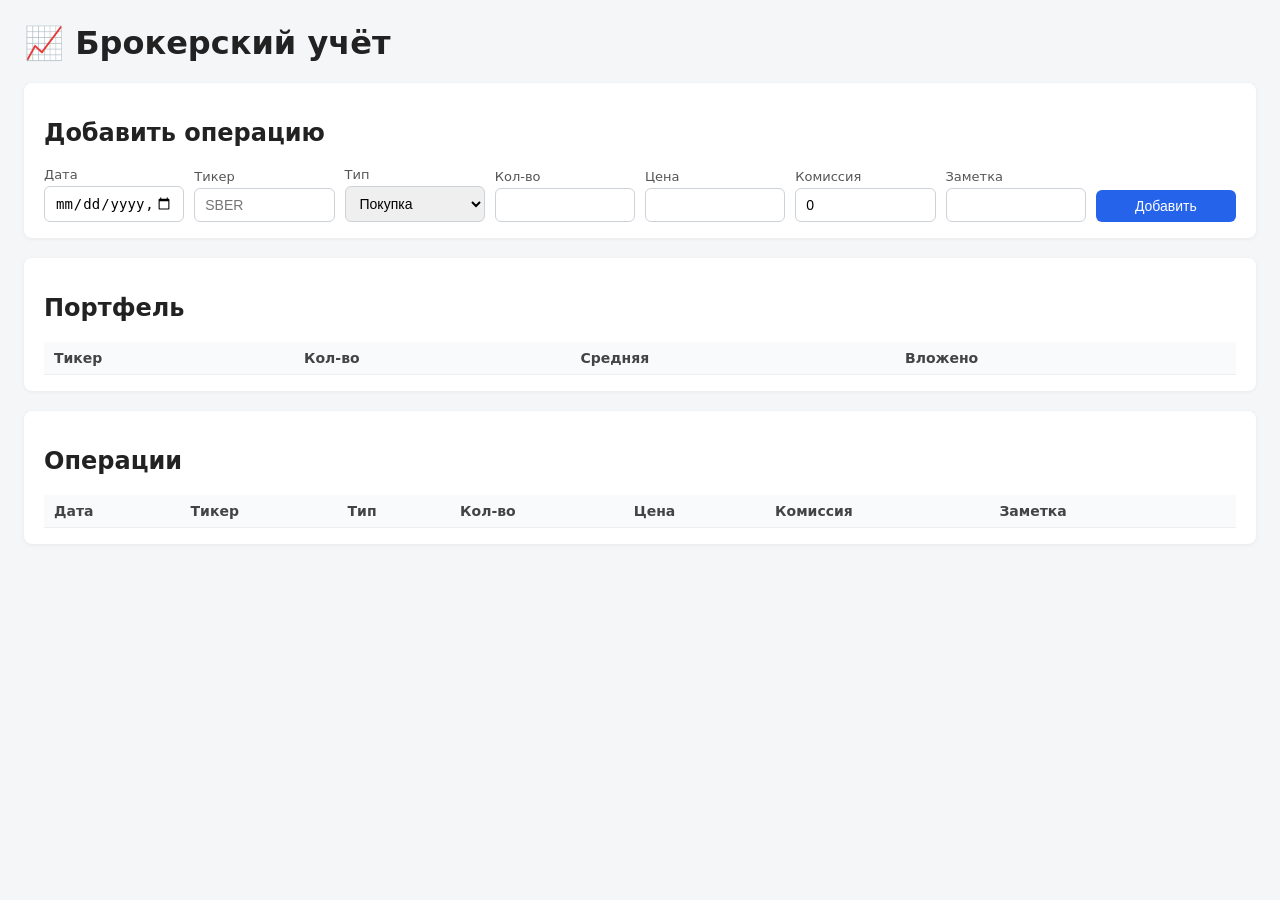
==== templates/index.html @ 0bee8068 "Init project and copy last projct in new bank_savingsBook" ====
<!DOCTYPE html>
<html lang="ru">
<head>
    <meta charset="UTF-8">
    <title>Broker App</title>
    <link rel="stylesheet" href="/static/style.css">
</head>
<body>
    <h1>📈 Брокерский учёт</h1>

    <section class="card">
        <h2>Добавить операцию</h2>
        <form id="op-form">
            <label>Дата <input type="datetime-local" name="date" required></label>
            <label>Тикер <input type="text" name="ticker" placeholder="SBER" required></label>
            <label>Тип
                <select name="side">
                    <option value="buy">Покупка</option>
                    <option value="sell">Продажа</option>
                </select>
            </label>
            <label>Кол-во <input type="number" step="any" name="quantity" required></label>
            <label>Цена <input type="number" step="any" name="price" required></label>
            <label>Комиссия <input type="number" step="any" name="commission" value="0"></label>
            <label>Заметка <input type="text" name="note"></label>
            <button type="submit">Добавить</button>
        </form>
    </section>

    <section class="card">
        <h2>Портфель</h2>
        <table id="portfolio-table">
            <thead>
                <tr><th>Тикер</th><th>Кол-во</th><th>Средняя</th><th>Вложено</th></tr>
            </thead>
            <tbody></tbody>
        </table>
    </section>

    <section class="card">
        <h2>Операции</h2>
        <table id="ops-table">
            <thead>
                <tr>
                    <th>Дата</th><th>Тикер</th><th>Тип</th>
                    <th>Кол-во</th><th>Цена</th><th>Комиссия</th><th>Заметка</th><th></th>
                </tr>
            </thead>
            <tbody></tbody>
        </table>
    </section>

    <script src="/static/app.js"></script>
</body>
</html>
---- static/style.css ----
* { box-sizing: border-box; }
body {
    font-family: system-ui, sans-serif;
    background: #f4f6f8;
    margin: 0; padding: 24px;
    color: #222;
}
h1 { margin-top: 0; }
.card {
    background: #fff;
    border-radius: 8px;
    padding: 16px 20px;
    margin-bottom: 20px;
    box-shadow: 0 1px 4px rgba(0,0,0,.06);
}
form {
    display: grid;
    grid-template-columns: repeat(auto-fit, minmax(140px, 1fr));
    gap: 10px;
    align-items: end;
}
label { display: flex; flex-direction: column; font-size: 13px; color: #555; }
input, select, button {
    padding: 8px 10px; font-size: 14px;
    border: 1px solid #ccd2d8; border-radius: 6px;
    margin-top: 4px;
}
button {
    background: #2563eb; color: #fff; border: none;
    cursor: pointer; transition: .15s;
}
button:hover { background: #1d4ed8; }
table { width: 100%; border-collapse: collapse; font-size: 14px; }
th, td { padding: 8px 10px; text-align: left; border-bottom: 1px solid #eee; }
th { background: #f8fafc; font-weight: 600; color: #444; }
tr:hover td { background: #fafbfc; }
.btn-del {
    background: #ef4444; padding: 4px 10px; font-size: 12px;
}
.btn-del:hover { background: #dc2626; }
.side-buy { color: #16a34a; font-weight: 600; }
.side-sell { color: #dc2626; font-weight: 600; }
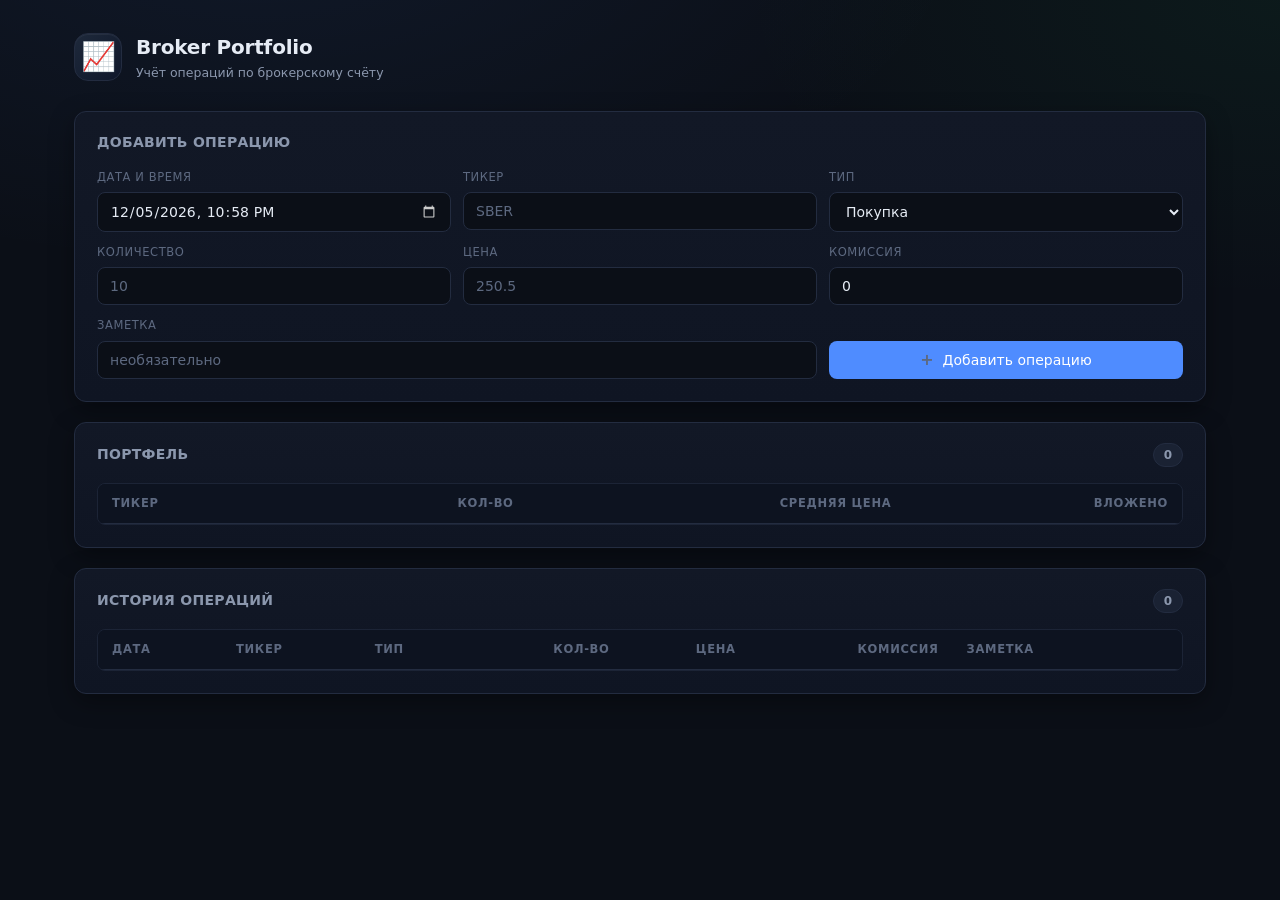
==== commit 2d98d5e6: "update interface" ====
--- a/templates/index.html
+++ b/templates/index.html
@@ -2,53 +2,122 @@
 <html lang="ru">
 <head>
     <meta charset="UTF-8">
+    <meta name="viewport" content="width=device-width, initial-scale=1">
     <title>Broker App</title>
     <link rel="stylesheet" href="/static/style.css">
 </head>
 <body>
-    <h1>📈 Брокерский учёт</h1>
+    <div class="container">
+        <header class="topbar">
+            <div class="brand">
+                <span class="logo">📈</span>
+                <div>
+                    <h1>Broker Portfolio</h1>
+                    <p class="subtitle">Учёт операций по брокерскому счёту</p>
+                </div>
+            </div>
+        </header>
 
-    <section class="card">
-        <h2>Добавить операцию</h2>
-        <form id="op-form">
-            <label>Дата <input type="datetime-local" name="date" required></label>
-            <label>Тикер <input type="text" name="ticker" placeholder="SBER" required></label>
-            <label>Тип
-                <select name="side">
-                    <option value="buy">Покупка</option>
-                    <option value="sell">Продажа</option>
-                </select>
-            </label>
-            <label>Кол-во <input type="number" step="any" name="quantity" required></label>
-            <label>Цена <input type="number" step="any" name="price" required></label>
-            <label>Комиссия <input type="number" step="any" name="commission" value="0"></label>
-            <label>Заметка <input type="text" name="note"></label>
-            <button type="submit">Добавить</button>
-        </form>
-    </section>
+        <section class="card">
+            <div class="card-head">
+                <h2>Добавить операцию</h2>
+            </div>
 
-    <section class="card">
-        <h2>Портфель</h2>
-        <table id="portfolio-table">
-            <thead>
-                <tr><th>Тикер</th><th>Кол-во</th><th>Средняя</th><th>Вложено</th></tr>
-            </thead>
-            <tbody></tbody>
-        </table>
-    </section>
+            <form id="op-form" class="grid-form">
+                <label class="field">
+                    <span>Дата и время</span>
+                    <input type="datetime-local" name="date" required>
+                </label>
 
-    <section class="card">
-        <h2>Операции</h2>
-        <table id="ops-table">
-            <thead>
-                <tr>
-                    <th>Дата</th><th>Тикер</th><th>Тип</th>
-                    <th>Кол-во</th><th>Цена</th><th>Комиссия</th><th>Заметка</th><th></th>
-                </tr>
-            </thead>
-            <tbody></tbody>
-        </table>
-    </section>
+                <label class="field">
+                    <span>Тикер</span>
+                    <input type="text" name="ticker" placeholder="SBER" autocomplete="off" required>
+                </label>
+
+                <label class="field">
+                    <span>Тип</span>
+                    <select name="side">
+                        <option value="buy">Покупка</option>
+                        <option value="sell">Продажа</option>
+                    </select>
+                </label>
+
+                <label class="field">
+                    <span>Количество</span>
+                    <input type="number" step="any" name="quantity" placeholder="10" required>
+                </label>
+
+                <label class="field">
+                    <span>Цена</span>
+                    <input type="number" step="any" name="price" placeholder="250.5" required>
+                </label>
+
+                <label class="field">
+                    <span>Комиссия</span>
+                    <input type="number" step="any" name="commission" value="0">
+                </label>
+
+                <label class="field field-wide">
+                    <span>Заметка</span>
+                    <input type="text" name="note" placeholder="необязательно" autocomplete="off">
+                </label>
+
+                <div class="field field-action">
+                    <button type="submit" class="btn btn-primary">
+                        <span>+</span> Добавить операцию
+                    </button>
+                </div>
+            </form>
+        </section>
+
+        <section class="card">
+            <div class="card-head">
+                <h2>Портфель</h2>
+                <span class="badge" id="portfolio-count">0</span>
+            </div>
+
+            <div class="table-wrap">
+                <table id="portfolio-table">
+                    <thead>
+                        <tr>
+                            <th>Тикер</th>
+                            <th class="num">Кол-во</th>
+                            <th class="num">Средняя цена</th>
+                            <th class="num">Вложено</th>
+                        </tr>
+                    </thead>
+                    <tbody></tbody>
+                </table>
+            </div>
+        </section>
+
+        <section class="card">
+            <div class="card-head">
+                <h2>История операций</h2>
+                <span class="badge" id="ops-count">0</span>
+            </div>
+
+            <div class="table-wrap">
+                <table id="ops-table">
+                    <thead>
+                        <tr>
+                            <th>Дата</th>
+                            <th>Тикер</th>
+                            <th>Тип</th>
+                            <th class="num">Кол-во</th>
+                            <th class="num">Цена</th>
+                            <th class="num">Комиссия</th>
+                            <th>Заметка</th>
+                            <th></th>
+                        </tr>
+                    </thead>
+                    <tbody></tbody>
+                </table>
+            </div>
+        </section>
+    </div>
+
+    <div id="toast" class="toast"></div>
 
     <script src="/static/app.js"></script>
 </body>
--- a/static/style.css
+++ b/static/style.css
@@ -1,42 +1,365 @@
+:root {
+    --bg: #0b0f17;
+    --bg-elev: #121826;
+    --bg-elev-2: #1a2233;
+    --border: #232c40;
+    --border-soft: #1c2436;
+    --text: #e6ecf5;
+    --text-dim: #8b97ad;
+    --text-mute: #5d6980;
+    --accent: #4f8cff;
+    --accent-hover: #3a7af0;
+    --green: #22c55e;
+    --red: #ef4444;
+    --radius: 12px;
+    --radius-sm: 8px;
+    --shadow: 0 8px 24px rgba(0, 0, 0, .35);
+}
+
 * { box-sizing: border-box; }
+
+html, body {
+    margin: 0;
+    padding: 0;
+    background: var(--bg);
+    color: var(--text);
+    font-family: 'Inter', system-ui, -apple-system, 'Segoe UI', Roboto, sans-serif;
+    font-size: 14px;
+    line-height: 1.5;
+    -webkit-font-smoothing: antialiased;
+}
+
 body {
-    font-family: system-ui, sans-serif;
-    background: #f4f6f8;
-    margin: 0; padding: 24px;
-    color: #222;
-}
-h1 { margin-top: 0; }
+    background:
+        radial-gradient(1200px 600px at 20% -10%, rgba(79, 140, 255, .08), transparent 60%),
+        radial-gradient(900px 500px at 100% 0%, rgba(34, 197, 94, .06), transparent 60%),
+        var(--bg);
+    min-height: 100vh;
+}
+
+.container {
+    max-width: 1180px;
+    margin: 0 auto;
+    padding: 32px 24px 64px;
+}
+
+/* ---------- header ---------- */
+.topbar {
+    display: flex;
+    align-items: center;
+    justify-content: space-between;
+    margin-bottom: 28px;
+}
+
+.brand {
+    display: flex;
+    align-items: center;
+    gap: 14px;
+}
+
+.logo {
+    font-size: 28px;
+    width: 48px;
+    height: 48px;
+    display: grid;
+    place-items: center;
+    border-radius: 14px;
+    background: linear-gradient(135deg, #1e293b, #0f172a);
+    border: 1px solid var(--border);
+    box-shadow: inset 0 1px 0 rgba(255,255,255,.05);
+}
+
+h1 {
+    margin: 0;
+    font-size: 20px;
+    font-weight: 600;
+    letter-spacing: -0.01em;
+}
+
+.subtitle {
+    margin: 2px 0 0;
+    font-size: 12.5px;
+    color: var(--text-dim);
+}
+
+/* ---------- cards ---------- */
 .card {
-    background: #fff;
+    background: linear-gradient(180deg, var(--bg-elev) 0%, #0f1523 100%);
+    border: 1px solid var(--border);
+    border-radius: var(--radius);
+    padding: 20px 22px 22px;
+    margin-bottom: 20px;
+    box-shadow: var(--shadow);
+}
+
+.card-head {
+    display: flex;
+    align-items: center;
+    justify-content: space-between;
+    margin-bottom: 16px;
+}
+
+.card-head h2 {
+    margin: 0;
+    font-size: 14px;
+    font-weight: 600;
+    letter-spacing: .02em;
+    text-transform: uppercase;
+    color: var(--text-dim);
+}
+
+.badge {
+    background: var(--bg-elev-2);
+    border: 1px solid var(--border);
+    color: var(--text-dim);
+    font-size: 12px;
+    font-weight: 600;
+    padding: 2px 10px;
+    border-radius: 999px;
+}
+
+/* ---------- form ---------- */
+.grid-form {
+    display: grid;
+    grid-template-columns: repeat(6, 1fr);
+    gap: 12px;
+}
+
+.field {
+    display: flex;
+    flex-direction: column;
+    gap: 6px;
+    grid-column: span 2;
+}
+
+.field-wide { grid-column: span 4; }
+.field-action {
+    grid-column: span 2;
+    justify-content: flex-end;
+}
+
+.field span {
+    font-size: 11.5px;
+    font-weight: 500;
+    color: var(--text-mute);
+    text-transform: uppercase;
+    letter-spacing: .05em;
+}
+
+input, select {
+    width: 100%;
+    padding: 10px 12px;
+    background: var(--bg);
+    border: 1px solid var(--border);
+    border-radius: var(--radius-sm);
+    color: var(--text);
+    font-size: 14px;
+    font-family: inherit;
+    transition: border-color .15s, box-shadow .15s, background .15s;
+    outline: none;
+}
+
+input::placeholder { color: var(--text-mute); }
+
+input:hover, select:hover { border-color: #2e3a52; }
+
+input:focus, select:focus {
+    border-color: var(--accent);
+    box-shadow: 0 0 0 3px rgba(79, 140, 255, .15);
+    background: #0d1421;
+}
+
+/* убрать стрелки у number */
+input[type=number]::-webkit-outer-spin-button,
+input[type=number]::-webkit-inner-spin-button {
+    -webkit-appearance: none;
+    margin: 0;
+}
+input[type=number] { -moz-appearance: textfield; }
+
+/* calendar icon в тёмной теме */
+input[type="datetime-local"]::-webkit-calendar-picker-indicator {
+    filter: invert(0.8);
+    cursor: pointer;
+}
+
+/* ---------- buttons ---------- */
+.btn {
+    display: inline-flex;
+    align-items: center;
+    justify-content: center;
+    gap: 8px;
+    padding: 10px 16px;
+    border: 1px solid transparent;
+    border-radius: var(--radius-sm);
+    font-size: 14px;
+    font-weight: 500;
+    font-family: inherit;
+    cursor: pointer;
+    transition: background .15s, border-color .15s, transform .05s;
+    white-space: nowrap;
+}
+
+.btn:active { transform: translateY(1px); }
+
+.btn-primary {
+    background: var(--accent);
+    color: #fff;
+}
+.btn-primary:hover { background: var(--accent-hover); }
+.btn-primary span {
+    font-size: 16px;
+    line-height: 1;
+    font-weight: 600;
+}
+
+.btn-del {
+    background: transparent;
+    border: 1px solid var(--border);
+    color: var(--text-dim);
+    padding: 4px 10px;
+    font-size: 12px;
+    border-radius: 6px;
+    cursor: pointer;
+    transition: all .15s;
+}
+.btn-del:hover {
+    background: rgba(239, 68, 68, .12);
+    border-color: rgba(239, 68, 68, .4);
+    color: var(--red);
+}
+
+/* ---------- tables ---------- */
+.table-wrap {
+    overflow-x: auto;
+    border-radius: var(--radius-sm);
+    border: 1px solid var(--border-soft);
+}
+
+table {
+    width: 100%;
+    border-collapse: collapse;
+    font-size: 13.5px;
+}
+
+thead th {
+    text-align: left;
+    padding: 11px 14px;
+    background: #0d1320;
+    color: var(--text-mute);
+    font-weight: 600;
+    font-size: 11.5px;
+    text-transform: uppercase;
+    letter-spacing: .06em;
+    border-bottom: 1px solid var(--border);
+    position: sticky;
+    top: 0;
+}
+
+tbody td {
+    padding: 12px 14px;
+    border-bottom: 1px solid var(--border-soft);
+    color: var(--text);
+    vertical-align: middle;
+}
+
+tbody tr:last-child td { border-bottom: none; }
+
+tbody tr {
+    transition: background .1s;
+}
+tbody tr:hover { background: rgba(255, 255, 255, .02); }
+
+.num { text-align: right; font-variant-numeric: tabular-nums; }
+
+.side-buy {
+    color: var(--green);
+    font-weight: 600;
+    font-size: 12px;
+    padding: 2px 8px;
+    background: rgba(34, 197, 94, .1);
+    border: 1px solid rgba(34, 197, 94, .25);
+    border-radius: 6px;
+    display: inline-block;
+}
+
+.side-sell {
+    color: var(--red);
+    font-weight: 600;
+    font-size: 12px;
+    padding: 2px 8px;
+    background: rgba(239, 68, 68, .1);
+    border: 1px solid rgba(239, 68, 68, .25);
+    border-radius: 6px;
+    display: inline-block;
+}
+
+.ticker {
+    font-weight: 600;
+    color: #fff;
+    letter-spacing: .02em;
+}
+
+.note {
+    color: var(--text-dim);
+    font-size: 13px;
+}
+
+.empty {
+    text-align: center;
+    color: var(--text-mute);
+    padding: 28px 14px !important;
+    font-style: italic;
+}
+
+/* ---------- toast ---------- */
+.toast {
+    position: fixed;
+    bottom: 24px;
+    left: 50%;
+    transform: translateX(-50%) translateY(20px);
+    background: var(--bg-elev-2);
+    border: 1px solid var(--border);
+    color: var(--text);
+    padding: 12px 18px;
+    border-radius: 10px;
+    box-shadow: var(--shadow);
+    font-size: 14px;
+    opacity: 0;
+    pointer-events: none;
+    transition: opacity .2s, transform .2s;
+    z-index: 100;
+}
+
+.toast.show {
+    opacity: 1;
+    transform: translateX(-50%) translateY(0);
+}
+
+.toast.error { border-color: rgba(239, 68, 68, .4); }
+.toast.success { border-color: rgba(34, 197, 94, .4); }
+
+/* ---------- scrollbar ---------- */
+::-webkit-scrollbar { width: 10px; height: 10px; }
+::-webkit-scrollbar-track { background: transparent; }
+::-webkit-scrollbar-thumb {
+    background: #263049;
     border-radius: 8px;
-    padding: 16px 20px;
-    margin-bottom: 20px;
-    box-shadow: 0 1px 4px rgba(0,0,0,.06);
-}
-form {
-    display: grid;
-    grid-template-columns: repeat(auto-fit, minmax(140px, 1fr));
-    gap: 10px;
-    align-items: end;
-}
-label { display: flex; flex-direction: column; font-size: 13px; color: #555; }
-input, select, button {
-    padding: 8px 10px; font-size: 14px;
-    border: 1px solid #ccd2d8; border-radius: 6px;
-    margin-top: 4px;
-}
-button {
-    background: #2563eb; color: #fff; border: none;
-    cursor: pointer; transition: .15s;
-}
-button:hover { background: #1d4ed8; }
-table { width: 100%; border-collapse: collapse; font-size: 14px; }
-th, td { padding: 8px 10px; text-align: left; border-bottom: 1px solid #eee; }
-th { background: #f8fafc; font-weight: 600; color: #444; }
-tr:hover td { background: #fafbfc; }
-.btn-del {
-    background: #ef4444; padding: 4px 10px; font-size: 12px;
-}
-.btn-del:hover { background: #dc2626; }
-.side-buy { color: #16a34a; font-weight: 600; }
-.side-sell { color: #dc2626; font-weight: 600; }+    border: 2px solid var(--bg);
+}
+::-webkit-scrollbar-thumb:hover { background: #33405e; }
+
+/* ---------- responsive ---------- */
+@media (max-width: 900px) {
+    .grid-form { grid-template-columns: repeat(2, 1fr); }
+    .field { grid-column: span 1; }
+    .field-wide { grid-column: span 2; }
+    .field-action { grid-column: span 2; }
+}
+
+@media (max-width: 560px) {
+    .container { padding: 20px 14px 40px; }
+    .grid-form { grid-template-columns: 1fr; }
+    .field, .field-wide, .field-action { grid-column: span 1; }
+    h1 { font-size: 17px; }
+}
